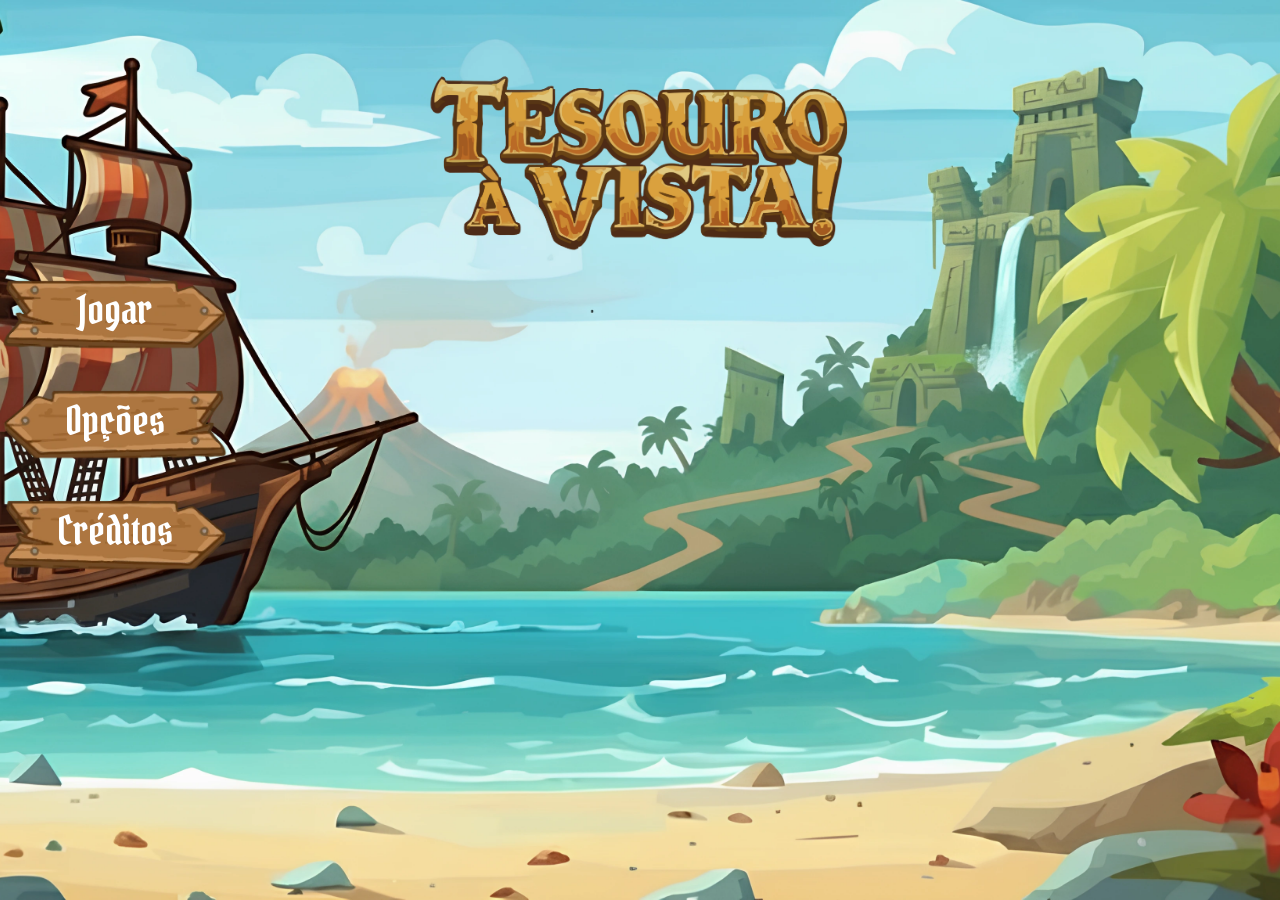
==== index.html @ 77fc5539 "fix: corrigindo movimentação e placas" ====
<!DOCTYPE html>
<html lang="pt-BR">

<head>
    <meta charset="UTF-8">
    <meta name="viewport" content="width=device-width, initial-scale=1.0">
    <title>Tesouro à Vista</title>
    <link rel="icon" href="game_assets/index/favicon.webp" type="image/webp">
    <link rel="stylesheet" href="components/styles/index.css">
    <link rel="stylesheet" href="components/styles/creditos.css">
    <link rel="stylesheet" href="components/styles/jogar.css">
    <link rel="stylesheet" href="components/styles/opcoes.css">
    <link rel="stylesheet" href="components/styles/quiz.css">
    <link rel="stylesheet" href="components/styles/tabuleiro.css">
    <script src="components/scripts/index.js" defer></script>
</head>

<body>
    <audio id="musica_fundo" src="game_assets/index/tesouro à vista!.mp3" loop></audio>
    <audio id="som_clique" src="game_assets/tabuleiro/clique.mp3" preload="auto"></audio>
    <audio id="som_pergunta" src="game_assets/tabuleiro/abrirPergunta.mp3" preload="auto"></audio>
    <audio id="som_vitoria" src="game_assets/vitoria_e_derrota/vitoria.mp3" preload="auto"></audio>
    <audio id="som_derrota" src="game_assets/vitoria_e_derrota/derrota.mp3" preload="auto"></audio>
    <audio id="som_moeda" src="game_assets/tabuleiro/moedasSom.mp3" preload="auto"></audio>
    <audio id="som_vida" src="game_assets/tabuleiro/perderVidas.mp3" preload="auto"></audio>

    <main>
        <div class="esconder" id="tabuleiro">
            <div id="quiz" class="escondido">
                <div class="quiz_conteudo">
                    <div id="quiz_conteudo_moedas" class="quiz_conteudo_escondido">
                        <img src="game_assets/quiz/fundoopcao.webp">
                        <img src="game_assets/quiz/acerto.webp" class="quiz_conteudo_escondido_texto">
                    </div>
                    <div id="quiz_conteudo_vidas" class="quiz_conteudo_escondido">
                    </div>
                    <div class="quiz_conteudo_organizacao" id="monstro">
                        <section id="texto_quiz" class="quiz_conteudo_organizacao_quiz">
                            <div class="quiz_conteudo_organizacao_quiz_pergunta">
                                <div class="quiz_conteudo_organizacao_quiz_pergunta_imagem">
                                    <img id="imagem_pergunta" src="">
                                    <div class="quiz_conteudo_organizacao_quiz_pergunta_texto">
                                        <p id="pergunta"></p>
                                    </div>
                                </div>
                            </div>
                            <section id="opcoes" class="quiz_conteudo_organizacao_quiz_opcoes">
                            </section>
                        </section>
                        <img src="" class="quiz_conteudo_organizacao_imagem">
                    </div>
                </div>
            </div>
            <section class="tabuleiro_conteudo">

                <section class="tabuleiro_conteudo_espacamento">
                    <div class="tabuleiro_conteudo_espacamento_cabecalho">
                        <button onclick="tocarSomClique(); fecharAba('tabuleiro'); mostrarAba('aba_mapas')">
                            <div class="tabuleiro_conteudo_espacamento_cabecalho_imagem">
                                <img src="game_assets/opcoes/placa2.webp">
                                <div class="tabuleiro_conteudo_espacamento_cabecalho_imagem_texto">
                                    <p>Voltar</p>
                                </div>
                            </div>
                        </button>
                    </div>

                    <div class="tabuleiro_conteudo_espacamento_pontuacao">
                        <div class="tabuleiro_pontuacao">
                            <div class="tabuleiro_pontuacao_placa">
                                <img src="game_assets/tabuleiro/iconebarra.webp">
                                <div class="tabuleiro_pontuacao_placa_texto">
                                    <div class="tabuleiro_pontuacao_placa_texto_info" id="valor_vida"></div>
                                    <div class="tabuleiro_pontuacao_placa_texto_info" id="valor_moeda"></div>
                                </div>
                            </div>
                        </div>
                    </div>
                </section>

                <div class="mapa_proporcional">

                    <img src="" id="protagonista">

                    <button onclick="tocarSomClique()" class="ponto_clicavel" data-casa="1"></button>
                    <button onclick="tocarSomClique()" class="ponto_clicavel" data-casa="2"></button>
                    <button onclick="tocarSomClique()" class="ponto_clicavel" data-casa="3"></button>
                    <button onclick="tocarSomClique()" class="ponto_clicavel" data-casa="4"></button>
                    <button onclick="tocarSomClique()" class="ponto_clicavel" data-casa="5"></button>
                    <button onclick="tocarSomClique()" class="ponto_clicavel" data-casa="6"></button>
                    <button onclick="tocarSomClique()" class="ponto_clicavel" data-casa="7"></button>
                    <button onclick="tocarSomClique()" class="ponto_clicavel" data-casa="8"></button>
                    <button onclick="tocarSomClique()" class="ponto_clicavel" data-casa="9"></button>
                    <button onclick="tocarSomClique()" class="ponto_clicavel" data-casa="10"></button>
                    <button onclick="tocarSomClique()" class="ponto_clicavel" data-casa="11"></button>
                    <button onclick="tocarSomClique()" class="ponto_clicavel" data-casa="12"></button>
                </div>

            </section>

            <div id="tela_final">
                <div id="tela_vitoria_container" class="tela_final_imagem escondido">
                    <div class="fundo_wrapper">
                        <img src="game_assets/vitoria_e_derrota/Fundo_vitoria.webp" class="fundo_vitoria">
                        <div class="vitoria_conteudo">
                            <div id="moedas_vitoria" class="moedas_final"></div>

                            <button
                                onclick="tocarSomClique(); fecharAba('tabuleiro'); fecharAba('aba_mapas'); esconderTelaVitoria(); reiniciarJogo()"
                                class="reiniciar_jogo" id="reiniciar_jogo_vitoria">
                                <div class="reiniciar_imagem">
                                    <img src="game_assets/tabuleiro/iconebarra.webp">
                                    <div class="menu_imagem_texto">
                                        Voltar ao Menu
                                    </div>
                                </div>
                            </button>
                        </div>
                    </div>
                </div>

                <div id="tela_derrota_container" class="tela_final_imagem escondido">
                    <div class="fundo_wrapper">
                        <img class="fundo_derrota" src="game_assets/vitoria_e_derrota/Fundo_derrota.webp">
                        <div class="derrota_conteudo">
                            <div id="moedas_derrota" class="moedas_final"></div>

                            <button onclick="tocarSomClique(); esconderTelaDerrota(); reiniciarJogo()"
                                class="reiniciar_jogo" id="reiniciar_jogo_derrota">
                                <div class="reiniciar_imagem">
                                    <img src="game_assets/tabuleiro/iconebarra.webp">
                                    <div class="reiniciar_imagem_texto">
                                        Reiniciar
                                    </div>
                                </div>
                            </button>
                        </div>
                    </div>
                </div>
            </div>
        </div>

        <div class="esconder" id="aba_mapas">
            <section class="jogar_conteudo">
                <section class="jogar_conteudo_espacamento">
                    <div class="jogar_conteudo_espacamento_cabecalho">
                        <button onclick="tocarSomClique(); fecharAba('aba_mapas')">
                            <div class="jogar_conteudo_espacamento_cabecalho_imagem">
                                <img src="game_assets/opcoes/placa2.webp">
                                <div class="jogar_conteudo_espacamento_cabecalho_imagem_texto">
                                    <p>Voltar</p>
                                </div>
                            </div>
                        </button>
                    </div>
                </section>
                <section class="jogar_conteudo_cabecalho">
                    <h1>Escolha o Mapa</h1>
                </section>
                <section class="jogar_conteudo_mapas">
                    <div class="jogar_conteudo_mapas_ilha">
                        <h2 class="jogar_conteudo_mapas_ordem_texto">Ilha dos Números</h2>
                        <button onclick="tocarSomClique(); carregarMapa('ilha')"
                            class="jogar_conteudo_mapas_ordem_imagem">
                            <img class="jogar_conteudo_mapas_ordem_imagem_ilha" src="game_assets/jogar/Ilha.webp">
                        </button>
                    </div>
                    <div class="jogar_conteudo_mapas_caverna">
                        <h2 class="jogar_conteudo_mapas_ordem_texto">Gruta da Geografia</h2>
                        <button onclick="tocarSomClique(); carregarMapa('caverna')"
                            class="jogar_conteudo_mapas_ordem_imagem" href="#">
                            <img class="jogar_conteudo_mapas_ordem_imagem_caverna" src="game_assets/jogar/caverna.webp">
                        </button>
                    </div>
                    <div class="jogar_conteudo_mapas_deserto">
                        <h2 class="jogar_conteudo_mapas_ordem_texto">Deserto dos Fatos</h2>
                        <button onclick="tocarSomClique(); carregarMapa('deserto')"
                            class="jogar_conteudo_mapas_ordem_imagem" href="#">
                            <img class="jogar_conteudo_mapas_ordem_imagem_deserto" src="game_assets/jogar/deserto.webp">
                        </button>
                    </div>
                    <div class="jogar_conteudo_mapas_oceano">
                        <h2 class="jogar_conteudo_mapas_ordem_texto">Oceano da Ciência</h2>
                        <button onclick="tocarSomClique(); carregarMapa('oceano')"
                            class="jogar_conteudo_mapas_ordem_imagem">
                            <img class="jogar_conteudo_mapas_ordem_imagem_oceano" src="game_assets/jogar/oceano.webp">
                        </button>
                    </div>
                    <div class="jogar_conteudo_mapas_floresta">
                        <h2 class="jogar_conteudo_mapas_ordem_texto">Floresta das Letras</h2>
                        <button onclick="tocarSomClique(); carregarMapa('floresta')"
                            class="jogar_conteudo_mapas_ordem_imagem">
                            <img class="jogar_conteudo_mapas_ordem_imagem_floresta"
                                src="game_assets/jogar/floresta.webp">
                        </button>
                    </div>
                </section>
            </section>
        </div>

        <div class="esconder" id="aba_opcoes">
            <section class="opcoes_conteudo">
                <section class="opcoes_conteudo_espacamento">
                    <div class="opcoes_conteudo_espacamento_cabecalho">
                        <button onclick="tocarSomClique(); fecharAba('aba_opcoes')">
                            <div class="opcoes_conteudo_espacamento_cabecalho_imagem">
                                <img src="game_assets/opcoes/placa2.webp">
                                <div class="opcoes_conteudo_espacamento_cabecalho_imagem_texto">
                                    <p>Voltar</p>
                                </div>
                            </div>
                        </button>
                    </div>
                </section>
                <section class="opcoes_conteudo_cabecalho">
                    <h1>Opções</h1>
                </section>
                <div class="opcoes_conteudo_principal">
                    <ul class="opcoes_conteudo_principal_texto">
                        <li>
                            <span>Música</span>
                            <button onclick="tocarSomClique(); manipularMusica(this)"><img
                                    class="opcoes_conteudo_principal_texto_imagem"
                                    src="game_assets/opcoes/musica.webp"></button>
                        </li>
                        <li>
                            <span>Som</span>
                            <button onclick="manipularSomClique(this)"><img
                                    class="opcoes_conteudo_principal_texto_imagem"
                                    src="game_assets/opcoes/som.webp"></button>
                        </li>
                    </ul>
                </div>
            </section>
        </div>

        <div class="esconder" id="aba_creditos">
            <section class="creditos_conteudo">
                <section class="creditos_conteudo_espacamento">
                    <div class="creditos_conteudo_espacamento_cabecalho">
                        <button class="botao_voltar" onclick="tocarSomClique(); fecharAba('aba_creditos')">
                            <img src="game_assets/creditos/placa2.webp" alt="Voltar">
                            <span>Voltar</span>
                        </button>
                    </div>
                </section>

                <div class="creditos_conteudo_principal">
                    <ul class="creditos_conteudo_principal_texto">
                        <li>Marta Gisele Barreto - Gestor</li>
                        <li>Luiza Bittencourt - Designer</li>
                        <li>Nairana Almeida - Designer</li>
                        <li>Mateus Santos - Programador</li>
                        <li>Tiago Bispo - Programador</li>
                    </ul>
                </div>
            </section>
        </div>

        <div class="conteudo">

            <div class="conteudo_cabecalho">
                <img src="game_assets/index/logo.webp" class="conteudo_cabecalho_logo">
            </div>

            <div class="conteudo_opcoes_container">

                <div class="conteudo_opcao">
                    <button onclick="tocarSomClique(); mostrarAba('aba_mapas')">
                        <div class="conteudo_opcao_imagem">
                            <img src="game_assets/index/placa.webp">
                            <div class="conteudo_opcao_imagem_texto">
                                <p>Jogar</p>
                            </div>
                        </div>
                    </button>
                </div>

                <div class="conteudo_opcao">
                    <button onclick="tocarSomClique(); mostrarAba('aba_opcoes')">
                        <div class="conteudo_opcao_imagem">
                            <img src="game_assets/index/placa2.webp">
                            <div class="conteudo_opcao_imagem_texto">
                                <p>Opções</p>
                            </div>
                        </div>
                    </button>
                </div>

                <div class="conteudo_opcao">
                    <button onclick="tocarSomClique(); mostrarAba('aba_creditos')">
                        <div class="conteudo_opcao_imagem">
                            <img src="game_assets/index/placa.webp">
                            <div class="conteudo_opcao_imagem_texto">
                                <p>Créditos</p>
                            </div>
                        </div>
                    </button>
                </div>

            </div>
        </div>
    </main>
</body>

</html>
---- components/styles/index.css ----
@import url('https://fonts.googleapis.com/css2?family=Germania+One&family=Pirata+One&display=swap');

:root {
    --cor-texto: #ffffff;
    --cor-texto-secundario: #000000;
    --cor-hover: #ffb217;
    --font-primaria: "Pirata One", sans-serif;
    --font-secundaria: "Germania One", sans-serif;
}

* {
    padding: 0;
    margin: 0;
    box-sizing: border-box;
}

button {
    border: none;
    background: none;
    cursor: pointer;
}

.esconder {
    display: none;
}

.conteudo {
    background-image: url(../../game_assets/index/fundo.webp);
    background-repeat: no-repeat;
    background-size: cover;
    background-position: center;
    width: 100%;
    display: flex;
    flex-direction: column;
    min-height: 100vh;
    min-height: 100dvh;
}

.conteudo_cabecalho {
    display: flex;
    justify-content: center;
    padding-top: 1rem;
}

.conteudo_cabecalho_logo {
    width: 35%;
}

.conteudo_opcao {
    width: 18%;
    transition: transform 0.3s ease;
    justify-self: center;
}

.conteudo_opcao:hover {
    transform: scale(1.1);
}

.conteudo_opcao_imagem {
    position: relative;
    margin-bottom: 2rem;
}

.conteudo_opcao_imagem img {
    display: block;
    width: 100%;
}

.conteudo_opcao_imagem_texto {
    position: absolute;
    top: 41%;
    left: 50%;
    transform: translate(-50%, -50%);
    font-size: 2.5rem;
    text-align: center;
    font-family: var(--font-primaria);
    text-decoration: none;
    color: var(--cor-texto);
}

.conteudo_opcao_imagem_texto:hover {
    color: var(--cor-hover);
}

@media (min-width: 481px) and (max-width: 992px) {
    .conteudo_cabecalho_logo {
        width: 45%;
    }

    .conteudo_opcoes_container {
        display: flex;
        flex-direction: row;
        justify-content: center;
        flex-wrap: wrap;
        gap: 2rem;
        margin-top: 1rem;
    }

    .conteudo_opcao {
        width: 32%;
        margin: 0 auto;
    }

    .conteudo_opcao_imagem_texto {
        font-size: 2.2rem;
    }
}

@media (min-width: 601px) and (max-width: 1024px) {
    .conteudo_cabecalho_logo {
        width: 50%;
    }

    .conteudo_opcao {
        width: 28%;
    }
}

@media (max-height: 500px) and (orientation: landscape) {

    .conteudo {
        flex-direction: column;
        justify-content: flex-start; 
        align-items: center;
        padding-top: 2vh; 
        padding-bottom: 0;
        gap: 0.5rem;
    }

    .conteudo_cabecalho {
        width: 100%;
        padding-top: 0;
        margin-bottom: 0;
        justify-content: center;
    }

    .conteudo_cabecalho_logo {
        width: auto;
        max-height: 45vh; 
        object-fit: contain;
    }

    .conteudo_opcoes_container {
        display: flex;
        flex-direction: row;
        flex-wrap: nowrap;
        justify-content: center;
        align-items: center;
        width: 100%;
        gap: 1rem;
        margin-top: 0;
        margin-bottom: 2vh; 
    }

    .conteudo_opcao {
        width: 18%;
        max-width: 150px;
        margin: 0;
    }

    .conteudo_opcao_imagem {
        margin-bottom: 0;
        display: flex;
        justify-content: center;
    }

    .conteudo_opcao_imagem img {
        max-height: 26vh;
        width: 100%;
        height: auto;
        object-fit: contain;
    }

    .conteudo_opcao_imagem_texto {
        font-size: clamp(1.1rem, 3.5vh, 2rem);
        width: 100%;
    }
}
---- components/styles/creditos.css ----
.creditos_conteudo {
    position: fixed;
    top: 0;
    left: 0;
    width: 100vw;
    height: 100vh;
    z-index: 100;
    background-image: url(../../game_assets/creditos/creditos.webp);
    background-repeat: no-repeat;
    background-size: cover;
    background-position: center;
    display: flex;
    flex-direction: column;
    align-items: center;
    overflow-y: auto;
    overflow-x: hidden;
    padding: 2vh 0;
    box-sizing: border-box;
}

.creditos_conteudo_espacamento {
    width: 100%;
    display: flex;
    justify-content: flex-start;
    padding: 2vh 3vw;
    box-sizing: border-box;
}

.creditos_conteudo_espacamento_cabecalho {
    width: 50%;
    position: relative;
    transition: transform 0.3s ease;
    transform-origin: left center;
}

.creditos_conteudo_espacamento_cabecalho:hover {
    transform: scale(1.05);
}

button.botao_voltar {
    position: relative;
    display: flex;
    align-items: center;
    justify-content: center;
    width: 100%;
    max-width: 200px;
    padding: 0;
    border: none;
    background: transparent;
    cursor: pointer;
}

/* imagem do botão */
button.botao_voltar img {
    width: 100%;
    height: auto;
    display: block;
}

/* texto dentro da placa */
button.botao_voltar span {
    position: absolute; /* agora dentro da placa */
    top: 44%;
    left: 50%;
    transform: translate(-50%, -50%);
    color: var(--cor-texto, white);
    font-family: var(--font-primaria, sans-serif);
    font-size: clamp(1.3rem, 3.7vw, 2.5rem);
    pointer-events: none;
    text-align: center;
}

button.botao_voltar:hover span {
    color: var(--cor-hover, #ffd700);
}

.creditos_conteudo_principal {
    width: 100%;
    max-width: 800px;
    padding-bottom: 50px;
    margin-top: 5vh;
    display: flex;
    justify-content: center;
}

.creditos_conteudo_principal_texto {
    display: flex;
    flex-direction: column;
    gap: 2vh;
    padding: 0 20px;
    margin: 0;
    list-style: none;
    text-align: center;
    word-break: break-word;
}

.creditos_conteudo_principal_texto li {
    font-family: var(--font-primaria, sans-serif);
    font-size: clamp(1.3rem, 2.8vw, 3rem);
}

@media (orientation: landscape) and (max-height: 500px) {

    .creditos_conteudo_espacamento_cabecalho {
        width: 180px;
        max-width: 30vw;
        position: fixed;
        top: 1rem;
        left: 1rem;
        z-index: 500;
        transform-origin: left center;
    }

    button.botao_voltar {
        width: 100%;
        padding: 0;
        background: none;
        border: none;
    }

    button.botao_voltar img {
        width: 100%;
        height: auto;
    }

    button.botao_voltar span {
        font-size: 1.6rem;
    }

    .creditos_conteudo_principal {
        padding-bottom: 8vh;
        max-height: 82%;
        overflow-y: auto;

    }

    .creditos_conteudo_principal_texto li {
        font-size: clamp(0.8rem, 3.2vw, 1.6rem);
    }
}
---- components/styles/jogar.css ----
html, body {
    margin: 0;
    padding: 0;
    height: 100dvh;
    overflow: hidden;
}

.jogar_conteudo {
    background-image: url(../../game_assets/jogar/fundoescuro.webp);
    background-repeat: no-repeat;
    background-size: cover;
    background-position: center;
    position: fixed;
    top: 0;
    left: 0;
    width: 100vw;
    height: 100dvh;
    z-index: 100;
    overflow: hidden;
    display: flex;
    flex-direction: column;
    box-sizing: border-box;
}

.jogar_conteudo_espacamento {
    display: flex;
    align-items: center;
    justify-content: center;
    position: absolute;
    top: 2rem;
    left: 2rem;
    padding: 2vh 3vw;
    width: auto;
    z-index: 200;
}

.jogar_conteudo_espacamento_cabecalho {
    width: 190px;
    height: auto;
    transition: transform 0.3s ease;
}

.jogar_conteudo_espacamento_cabecalho:hover {
    transform: scale(1.05);
}

.jogar_conteudo_espacamento_cabecalho_imagem {
    position: relative;
    width: 100%;
    height: auto;
    margin-bottom: 2rem;
}

.jogar_conteudo_espacamento_cabecalho_imagem img {
    display: block;
    width: 100%;
    height: auto;
}

.jogar_conteudo_espacamento_cabecalho_imagem_texto {
    position: absolute;
    top: 44%;
    left: 50%;
    transform: translate(-50%, -50%);
    font-size: 2.5rem;
    font-family: var(--font-primaria);
    color: var(--cor-texto);
    text-align: center;
    white-space: nowrap;
    width: 90%;
    pointer-events: none;
}

.jogar_conteudo_espacamento_cabecalho_imagem_texto p {
    margin: 0;
    padding: 0;
    line-height: 1;
}

.jogar_conteudo_espacamento_cabecalho:hover 
.jogar_conteudo_espacamento_cabecalho_imagem_texto {
    color: var(--cor-hover);
}

.jogar_conteudo_cabecalho {
    margin-top: 5vh;
    font-size: clamp(2.8rem, 4vh, 3rem);
    font-family: var(--font-primaria);
    color: var(--cor-texto);
    text-align: center;
    width: 100%;
}

.jogar_conteudo_mapas {
    display: flex;
    flex-wrap: wrap;
    justify-content: center;
    align-content: flex-start;
    width: 100%;
    flex: 1;
    padding: 0vh 0vw;
    gap: 4vh 1vw; 
    box-sizing: border-box;
}

.jogar_conteudo_mapas_ilha,
.jogar_conteudo_mapas_caverna,
.jogar_conteudo_mapas_deserto,
.jogar_conteudo_mapas_oceano,
.jogar_conteudo_mapas_floresta {
    width: 30%;
    min-width: 120px;
    display: flex;
    flex-direction: column;
    align-items: center;
    justify-content: center;
    transition: transform 0.3s ease;
}

.jogar_conteudo_mapas_ordem_texto {
    font-size: clamp(1.2rem, 2.5vw, 3rem);
    font-family: var(--font-primaria);
    color: var(--cor-texto);
    text-align: center;
    margin-bottom: 0.5vh;
    white-space: nowrap;
    font-weight: 400;
}

.jogar_conteudo_mapas_ordem_imagem {
    display: flex;
    justify-content: center;
    width: 100%;
}

.jogar_conteudo_mapas_ordem_imagem_ilha,
.jogar_conteudo_mapas_ordem_imagem_caverna,
.jogar_conteudo_mapas_ordem_imagem_deserto,
.jogar_conteudo_mapas_ordem_imagem_oceano,
.jogar_conteudo_mapas_ordem_imagem_floresta {
    width: auto;
    height: auto;
    max-height: 28vh;
    max-width: 100%;
    object-fit: contain;
}

.jogar_conteudo_mapas_ilha:hover,
.jogar_conteudo_mapas_caverna:hover,
.jogar_conteudo_mapas_deserto:hover,
.jogar_conteudo_mapas_oceano:hover,
.jogar_conteudo_mapas_floresta:hover {
    transform: translateY(-5px);
    z-index: 10;
}

.jogar_conteudo_mapas_ordem_imagem_ilha:hover {
    box-shadow: 0 0 15px #0f9e2ead, 0 0 20px #09db3686, 0 0 45px #b8ffaac9, 0 0 85px #beff6ace;
}

.jogar_conteudo_mapas_ordem_imagem_caverna:hover {
    box-shadow: 0 0 15px #3a3a38, 0 0 20px #5f5f5c, 0 0 45px #706e6e, 0 0 85px #919291;
}

.jogar_conteudo_mapas_ordem_imagem_deserto:hover {
    box-shadow: 0 0 15px #b8a1208e, 0 0 20px #ffbe0da6, 0 0 45px #ffad3186, 0 0 85px #f5ab3b9f;
}

.jogar_conteudo_mapas_ordem_imagem_oceano:hover {
    box-shadow: 0 0 15px #023e8ad0, 0 0 30px #0077b6d0, 0 0 50px #0096c7d0, 0 0 80px #48cae4d0;
}

.jogar_conteudo_mapas_ordem_imagem_floresta:hover {
    box-shadow: 0 0 15px #081c15d0, 0 0 30px #1b4332d0, 0 0 50px #0096c7d0, 0 0 80px #40916cd0;
}

@media (max-width: 1024px) {
    .jogar_conteudo_mapas_ilha,
    .jogar_conteudo_mapas_caverna,
    .jogar_conteudo_mapas_deserto,
    .jogar_conteudo_mapas_oceano,
    .jogar_conteudo_mapas_floresta {
        width: 45%;
    }

    .jogar_conteudo_mapas_ordem_imagem_ilha,
    .jogar_conteudo_mapas_ordem_imagem_caverna,
    .jogar_conteudo_mapas_ordem_imagem_deserto,
    .jogar_conteudo_mapas_ordem_imagem_oceano,
    .jogar_conteudo_mapas_ordem_imagem_floresta {
        max-height: 20vh;
    }
}

@media (orientation: landscape) and (max-height: 500px) {
    .jogar_conteudo_espacamento {
        padding: 5vh 2vw;
    }

    .jogar_conteudo_espacamento_cabecalho {
        width: 180px;
        max-width: 30vw;
        position: fixed;
        top: 1vh;
        left: 1vw;
        z-index: 500;
    }

    .jogar_conteudo_espacamento_cabecalho_imagem_texto {
        font-size: 1.6rem;
        top: 50%;
    }

    .jogar_conteudo_espacamento_cabecalho img {
        width: 100%;
        height: auto;
    }

    .jogar_conteudo_espacamento_cabecalho button {
        padding: 1rem;
    }

    .jogar_conteudo_cabecalho {
        margin-top: 0.5vh;
        margin-bottom: 6vh;
        font-size: clamp(2rem, 3.8vw, 2.7rem);
    }

    .jogar_conteudo_mapas {
        display: flex;
        flex-wrap: wrap;
        justify-content: center;
        gap: 10vh 1vw;
        padding: 0 0 8vh 0;
        max-height: 82%;
        overflow-y: auto;
        width: 100%;
    }

    .jogar_conteudo_mapas_ilha,
    .jogar_conteudo_mapas_caverna,
    .jogar_conteudo_mapas_deserto,
    .jogar_conteudo_mapas_oceano,
    .jogar_conteudo_mapas_floresta {
        width: 32%;
        margin: 0;
        box-sizing: border-box;
        display: flex;
        flex-direction: column;
        align-items: center;
    }

    .jogar_conteudo_mapas_oceano {
        margin-left: 1vw;
    }

    .jogar_conteudo_mapas_floresta {
        margin-right: 1vw;
    }

    .jogar_conteudo_mapas_ordem_texto {
        font-size: clamp(1.9rem, 3vw, 2.2rem);
        text-align: center;
        margin-bottom: 0.5vh;
    }

    .jogar_conteudo_mapas_ordem_imagem_ilha,
    .jogar_conteudo_mapas_ordem_imagem_caverna,
    .jogar_conteudo_mapas_ordem_imagem_deserto,
    .jogar_conteudo_mapas_ordem_imagem_oceano,
    .jogar_conteudo_mapas_ordem_imagem_floresta {
        max-height: 46dvh;
        max-width: 100%;
        margin: 0;
        object-fit: contain;
    }
}

@media (max-width: 700px) and (orientation: landscape) {
    .jogar_conteudo_cabecalho {
        font-size: clamp(1.2rem, 3.5vw, 1.8rem);
    }

    .jogar_conteudo_mapas_ilha,
    .jogar_conteudo_mapas_caverna,
    .jogar_conteudo_mapas_deserto,
    .jogar_conteudo_mapas_oceano,
    .jogar_conteudo_mapas_floresta {
        width: 30%;
    }

    .jogar_conteudo_mapas_ordem_imagem_ilha,
    .jogar_conteudo_mapas_ordem_imagem_caverna,
    .jogar_conteudo_mapas_ordem_imagem_deserto,
    .jogar_conteudo_mapas_ordem_imagem_oceano,
    .jogar_conteudo_mapas_ordem_imagem_floresta {
        max-height: 18dvh;
        width: auto;
        height: auto;
        object-fit: contain;
    }
}
---- components/styles/opcoes.css ----
.opcoes_conteudo {
    background-image: url(../../game_assets/opcoes/fundoescuro.webp);
    background-repeat: no-repeat;
    background-size: cover;
    background-position: center;
    position: fixed;
    top: 0;
    left: 0;
    width: 100%;
    height: 100%;
    z-index: 100;
    display: flex;
    flex-direction: column;
    justify-content: flex-start;
    align-items: center;
}

.opcoes_conteudo_cabecalho {
    padding: 0;
    margin-top: 5rem;
    font-size: 2.5rem;
    font-family: var(--font-primaria);
    color: var(--cor-texto);
    align-self: center;
}

.opcoes_conteudo_principal {
    display: flex;
    justify-content: center;
    padding: 0 18rem;
    width: 100%;
    margin-top: 10vh;
}

.opcoes_conteudo_principal_texto {
    list-style: none;
    font-family: var(--font-primaria);
    color: var(--cor-texto);
    font-size: 4rem;
    padding: 0;
    margin: 0;
    display: flex;
    flex-direction: column;
}

.opcoes_conteudo_principal_texto li {
    display: flex;
    align-items: center;
    justify-content: flex-start;
    gap: 1.5rem;
    margin-bottom: 2rem;
}

.opcoes_conteudo_principal_texto button {
    display: flex;
    align-items: center;
    background: transparent;
    border: none;
    cursor: pointer;
}

.opcoes_conteudo_principal_texto_imagem {
    width: 20%;
    transition: transform 0.3s ease;
}

.opcoes_conteudo_principal_texto_imagem:hover {
    transform: scale(1.05);
}

@media (max-width: 1024px) {
    .opcoes_conteudo_principal {
        padding: 0 2rem;
    }

    .opcoes_conteudo_principal_texto_imagem {
        width: 160px !important;
        min-width: 160px;
    }
}

.opcoes_conteudo_espacamento {
    padding: 2rem 3rem 0;
    position: fixed;
    top: 1rem;
    left: 1rem;
    z-index: 999;
}

.opcoes_conteudo_espacamento_cabecalho {
    width: 190px;
    height: auto;
    position: fixed;
    top: 2rem;
    left: 2rem;
    z-index: 500;
    transition: transform 0.3s ease;
    transform-origin: center center;
    cursor: pointer;
}

.opcoes_conteudo_espacamento_cabecalho:hover {
    transform: scale(1.1);
}

.opcoes_conteudo_espacamento_cabecalho:hover .opcoes_conteudo_espacamento_cabecalho_imagem_texto {
    color: var(--cor-hover);
}

.opcoes_conteudo_espacamento_cabecalho button {
    background: transparent;
    border: none;
    padding: 0;
    width: 100%;
    display: block;
    cursor: pointer;
}

.opcoes_conteudo_espacamento_cabecalho_imagem img {
    display: block;
    width: 100%;
    height: auto;
    transition: transform 0.3s ease;
}

.opcoes_conteudo_espacamento_cabecalho_imagem_texto {
    position: absolute;
    top: 44%;
    left: 50%;
    transform: translate(-50%, -50%);
    font-size: 2.5rem;
    font-family: var(--font-primaria);
    color: var(--cor-texto);
    text-align: center;
    white-space: nowrap;
    width: 90%;
}

@media (orientation: landscape) and (max-height: 500px) {
    .opcoes_conteudo {
        display: flex;
        flex-direction: column;
        justify-content: center !important;
        align-items: center !important;
        padding: 0 !important;
    }

    .opcoes_conteudo_cabecalho {
        margin-top: 0 !important;
        margin-bottom: 0.5rem;
        font-size: 2rem;
        padding: 0;
        line-height: 1;
    }

    .opcoes_conteudo_principal {
        margin-top: 0 !important;
        padding: 0 !important;
        width: 100%;
        display: flex;
        justify-content: center;
        align-items: center;
    }

    .opcoes_conteudo_principal_texto {
        font-size: clamp(2.5rem, 10vh, 4rem);
        display: flex;
        flex-direction: row !important;
        align-items: center;
        justify-content: center;
        width: 100%;
        gap: 4rem;
    }

    .opcoes_conteudo_principal_texto li {
        display: flex;
        flex-direction: row;
        align-items: center;
        justify-content: center;
        gap: 1rem;
        margin-bottom: 0 !important;
        width: auto;
    }

    .opcoes_conteudo_principal_texto_imagem {
        width: 110px;
        max-width: 20vw;
        height: auto;
        transition: transform 0.3s ease;
    }

    .opcoes_conteudo_principal_texto_imagem:hover {
        transform: scale(1.05);
    }

    .opcoes_conteudo_espacamento {
        padding: 0;
    }

    .opcoes_conteudo_espacamento_cabecalho {
        width: 130px;
        position: fixed;
        top: 10px;
        left: 10px;
        z-index: 500;
        margin: 0;
    }

    .opcoes_conteudo_espacamento_cabecalho_imagem_texto {
        font-size: 1.2rem;
    }
}
---- components/styles/quiz.css ----
* {
    box-sizing: border-box;
}

.quiz_conteudo {
    background-image: url(../../game_assets/quiz/ilha/fundoperguntas.webp);
    background-repeat: no-repeat;
    background-size: cover;
    background-position: center;
    position: fixed;
    top: 0;
    left: 0;
    width: 100%;
    height: 100%;
    z-index: 300;
    display: flex;
    justify-content: center;
    align-items: center;
    overflow: hidden;
}

#quiz_conteudo_moedas,
#quiz_conteudo_vidas {
    position: fixed;
    top: 50%;
    left: 50%;
    transform: translate(-50%, -50%);
    z-index: 9999;
    transition: opacity 0.5s ease-in-out;
    pointer-events: none;
}

#quiz_conteudo_moedas img,
#quiz_conteudo_vidas img {
    width: 200%;
    display: flex;
    justify-self: center;
}

.quiz_conteudo_escondido {
    display: none;
    opacity: 0;
}

.quiz_conteudo_escondido_texto {
    position: absolute;
    top: 50%;
    left: 50%;
    transform: translate(-50%, -50%);
}

.quiz_conteudo_escondido_texto img {
    width: 25vw;
}

.quiz_conteudo_organizacao {
    display: flex;
    flex-direction: row;
    align-items: center;
    justify-content: center;
    width: 100%;
    max-width: 1400px;
    height: 90%;
    padding: 2rem;
    gap: 6rem;
}

.quiz_conteudo_organizacao_imagem {
    flex: 1;
    display: flex;
    justify-content: flex-end;
    align-items: center;
    max-width: 55%;
}

.quiz_conteudo_organizacao_imagem img {
    width: 100%;
    max-height: 85vh;
    object-fit: contain;
    filter: drop-shadow(5px 5px 5px rgba(0,0,0,0.4));
    transform: scale(1.1);
    transform-origin: center right;
}

.quiz_conteudo_organizacao_quiz {
    flex: 1;
    display: flex;
    flex-direction: column;
    justify-content: flex-start;
    max-width: 50%;
    height: auto;
}

.quiz_conteudo_organizacao_quiz_pergunta {
    width: 100%;
    display: flex;
    justify-content: center;
    margin-bottom: 1rem;
}

.quiz_conteudo_organizacao_quiz_pergunta_imagem {
    position: relative;
    width: 100%;
    aspect-ratio: auto;
    height: auto;
    min-height: 150px;
    display: flex;
    align-items: center;
    justify-content: center;
}

.quiz_conteudo_organizacao_quiz_pergunta_imagem img {
    position: absolute;
    top: 0;
    left: 0;
    width: 100%;
    height: 100%;
    object-fit: fill;
    z-index: 0;
}

.quiz_conteudo_organizacao_quiz_pergunta_texto {
    position: relative;
    z-index: 1;
    width: 100%;
    display: flex;
    align-items: center;
    justify-content: center;
    padding: 20% 15%;
    min-height: 80px;
    font-size: clamp(1.5rem, 3.5vw, 3rem);
    font-family: var(--font-primaria, sans-serif);
    color: var(--cor-texto-secundario);
    text-align: center;
    font-weight: normal;
}

.quiz_conteudo_organizacao_quiz_opcoes {
    display: flex;
    flex-direction: row;
    flex-wrap: wrap;
    justify-content: center;
    align-items: center;
    gap: 4.5rem;
    width: 100%;
    margin-top: 1rem;
}

.quiz_conteudo_organizacao_quiz_opcoes_resposta {
    position: relative;
    display: flex;
    justify-content: center;
    align-items: center;
    width: auto;
    cursor: pointer;
    transition: transform 0.2s ease;
}

.quiz_conteudo_organizacao_quiz_opcoes_resposta:hover {
    transform: scale(1.1);
}

.quiz_conteudo_organizacao_quiz_opcoes_resposta_imagem {
    position: relative;
    display: flex;
    align-items: center;
    justify-content: center;
    padding: 1rem 2rem;
    width: auto;
    height: auto;
}

.quiz_conteudo_organizacao_quiz_opcoes_resposta_imagem img {
    position: absolute;
    top: 0;
    left: 0;
    width: 100%;
    height: 100%;
    object-fit: fill;
    z-index: 0;
}

.quiz_conteudo_organizacao_quiz_opcoes_resposta_texto {
    position: relative;
    z-index: 1;
    font-size: clamp(1.2rem, 2vw, 2rem);
    font-family: var(--font-primaria, sans-serif);
    color: var(--cor-texto-secundario);
    font-weight: normal;
    white-space: nowrap;
    text-align: center;
}

.quiz_tema_branco,
.quiz_tema_branco p,
.quiz_tema_branco button,
.quiz_tema_branco .quiz_botao_opcao {
    color: var(--cor-texto) !important; 
}

@media (max-width: 900px) {
    .quiz_conteudo_organizacao {
        flex-direction: column;
        padding: 1rem;
        gap: 1rem;
        height: 100%;
    }

    .quiz_conteudo_organizacao_imagem {
        max-width: 60%;
        max-height: 35vh;
        justify-content: center;
        order: 1;
        transform: none;
    }

    .quiz_conteudo_organizacao_quiz {
        width: 95%;
        max-width: 100%;
        order: 2;
        height: auto;
        justify-content: center;
        gap: 1rem;
    }

    .quiz_conteudo_organizacao_quiz_pergunta_imagem {
        aspect-ratio: auto;
        height: auto;
        min-height: 150px;
    }

    .quiz_conteudo_organizacao_quiz_pergunta_texto {
        padding: 15% 12%;
        font-size: clamp(1.2rem, 3vw, 2rem);
    }

    .quiz_conteudo_organizacao_quiz_opcoes {
        width: 100%;
        gap: 1rem;
        margin-top: 0.5rem;
    }

    .quiz_conteudo_organizacao_quiz_opcoes_resposta_imagem {
        padding: 0.5rem 1rem;
    }

    .quiz_conteudo_organizacao_quiz_opcoes_resposta_texto {
        font-size: clamp(1rem, 2vw, 1.6rem);
    }
}

@media (max-height: 500px) and (orientation: landscape) {
    .quiz_conteudo_organizacao {
        flex-direction: row !important;
        align-items: center;
        padding: 0.5rem;
        gap: 0.5rem;
    }

    .quiz_conteudo_organizacao_imagem {
        max-width: 40%;
        height: 95vh;
        justify-content: center;
        order: 2;
    }

    .quiz_conteudo_organizacao_imagem img {
        max-height: 100%;
        transform: scale(1.25);
        transform-origin: right center;
    }

    .quiz_conteudo_organizacao_quiz {
        max-width: 60%;
        height: 95vh;
        order: 1;
        justify-content: center;
        align-items: center;
        gap: 0.5rem;
    }

    .quiz_conteudo_organizacao_quiz_pergunta {
        margin-bottom: 0;
        width: 70%;
        max-width: 500px;
    }

    .quiz_conteudo_organizacao_quiz_pergunta_imagem {
        min-height: auto;
    }

    .quiz_conteudo_organizacao_quiz_pergunta_texto {
        padding: 2rem 2.5rem;
        font-size: clamp(1rem, 4vh, 1.4rem);
        min-height: auto;
    }

    .quiz_conteudo_organizacao_quiz_opcoes {
        margin-top: 5px;
        gap: 50px;
        width: 90%;
    }

    .quiz_conteudo_organizacao_quiz_opcoes_resposta_imagem {
        padding: 0.4rem 1rem;
    }

    .quiz_conteudo_organizacao_quiz_opcoes_resposta_texto {
        font-size: 1rem;
    }
}
---- components/styles/tabuleiro.css ----
.escondido {
    display: none;
}

.tabuleiro_conteudo {
    position: fixed;
    top: 0;
    left: 0;
    width: 100vw;
    height: 100vh;
    z-index: 200;
    display: flex;
    justify-content: center;
    align-items: center;
    overflow: hidden;
    background-image: url(../../game_assets/tabuleiro/ilha/mapa.webp);
    background-repeat: no-repeat;
    background-size: cover;
    background-position: center;
}

.mapa_proporcional {
    position: relative;
    width: 100%;
    max-width: 100%;
    aspect-ratio: 16 / 9;
    max-height: 100vh;
    background-image: url(../../game_assets/tabuleiro/ilha/mapa.webp);
    background-repeat: no-repeat;
    background-position: center;
    background-size: 100% 100%;
    z-index: 1;
    box-shadow: 0 0 30px rgba(0,0,0,0.8);
}

.tabuleiro_conteudo_espacamento {
    position: absolute;
    top: 0;
    left: 0;
    width: 100%;
    height: 100%;
    padding: 2rem;
    box-sizing: border-box;
    display: flex;
    justify-content: space-between;
    align-items: flex-start;
    z-index: 10;
    pointer-events: none;
}

.tabuleiro_conteudo_espacamento button,
.tabuleiro_conteudo_espacamento_pontuacao {
    pointer-events: auto;
}

.tabuleiro_conteudo_espacamento_cabecalho {
    width: 15%;
    transition: transform 0.3s ease;
}

.tabuleiro_conteudo_espacamento_pontuacao {
    width: 20%;
    display: flex;
    justify-content: flex-end;
}

.tabuleiro_conteudo_espacamento_cabecalho:hover {
    transform: scale(1.1);
}

.tabuleiro_conteudo_espacamento_cabecalho_imagem {
    position: relative;
    margin-bottom: 2rem;
}

.tabuleiro_conteudo_espacamento_cabecalho_imagem img {
    display: block;
    width: 100%;
}

.tabuleiro_conteudo_espacamento_cabecalho_imagem_texto {
    position: absolute;
    top: 40%;
    left: 50%;
    transform: translate(-50%, -50%);
    font-size: clamp(1.5rem, 2.6vw, 2.5rem);
    text-align: center;
    font-family: var(--font-primaria);
    text-decoration: none;
    color: var(--cor-texto);
    white-space: nowrap;
}

.tabuleiro_conteudo_espacamento_cabecalho_imagem_texto:hover {
    color: var(--cor-hover);
}

.tabuleiro_pontuacao {
    width: 100%;
    max-width: 200px;
}

.tabuleiro_pontuacao_placa {
    position: relative;
    display: flex;
    justify-content: flex-end;
    width: 100%;
}

.tabuleiro_pontuacao_placa img {
    display: block;
    width: 100%;
    height: auto;
}

.tabuleiro_pontuacao_placa_texto {
    position: absolute;
    top: 0;
    left: 0;
    width: 100%;
    height: 100%;
    display: flex;
    align-items: center;
    justify-content: center;
    gap: 8%;
    color: var(--cor-texto);
}

.tabuleiro_pontuacao_placa_texto_info {
    display: flex;
    align-items: center;
    gap: 0.3rem;
}

.icone-rodape {
    height: 1.8rem;
    max-height: 35px;
    min-height: 15px;
    width: auto;
}

.texto_barra {
    margin: 0;
    font-family: var(--font-primaria);
    font-size: 1.5rem;
    font-weight: 100;
}

#protagonista {
    position: absolute;
    width: 9%;
    height: auto;
    transform: translate(-50%, -70%);
    transition: top 0.6s ease-in-out, left 0.6s ease-in-out;
    z-index: 2;
}

.ponto_clicavel {
    position: absolute;
    width: 4%;
    aspect-ratio: 1 / 1;
    pointer-events: none;
    background-image: url(../../game_assets/tabuleiro/pergunta.webp);
    background-size: contain;
    background-repeat: no-repeat;
    background-position: center;
    transform: translate(-50%, -50%);
    z-index: 1;
    transition: transform 0.3s ease;
    border-radius: 50%;
}

.ponto_clicavel.casa-completa {
    background-image: url(../../game_assets/tabuleiro/certo.webp);
}

.ponto_clicavel.proxima-casa {
    pointer-events: auto;
    cursor: pointer;
    background-image: url(../../game_assets/tabuleiro/proxima.webp);
}

.ponto_clicavel.proxima-casa:hover {
    transform: translate(-50%, -50%) scale(1.2);
}

.ponto_clicavel.proxima-casa.ponto-gradiente {
    box-shadow: 0 0 15px #0f9e2ead, 0 0 20px #09db3686, 0 0 45px #b8ffaac9, 0 0 85px #beff6ace;
}

.ponto_clicavel[data-casa="1"] {
    opacity: 0;
    width: 7%;
    pointer-events: none;
}

.ponto_clicavel[data-casa="12"] {
    background-image: url(../../game_assets/tabuleiro/ilha/bau.webp);
    width: 10%;
}

.tela_final_imagem {
    transition: opacity 1.5s ease-in-out;
    display: none;
    position: fixed;
    inset: 0;
    z-index: 1000;
}

.tela_final_imagem.mostrar {
    display: block;
}

.tela_final_imagem .fundo_derrota,
.tela_final_imagem .fundo_vitoria {
    position: absolute;
    inset: 0;
    width: 100%;
    height: 100%;
    object-fit: cover;
    z-index: 1;
}

.derrota_conteudo,
.vitoria_conteudo {
    position: absolute;
    top: 60%;
    left: 60%;
    display: flex;
    flex-direction: column;
    align-items: center;
    justify-content: center;
    gap: clamp(0.2rem, 0.4vh, 0.6rem);
    transform: translate(-50%, -50%);
    z-index: 10;
    padding: 1rem;
    text-align: center;
}

.moedas_final,
.moedas_final_conteudo {
    display: flex;
    align-items: center;
    gap: clamp(0.3rem, 0.5vw, 1rem);
}

.moedas_final_conteudo img {
    width: clamp(3.3rem, 5.3vw, 4.3rem);
    height: clamp(3.3rem, 5.3vw, 4.3rem);
    object-fit: contain;
}

.texto_barra {
    font-size: clamp(2.9rem, 6vw, 3.3rem);
    font-family: var(--font-secundaria);
}

.reiniciar_jogo {
    width: clamp(120px, 20vw, 300px);
    max-width: 90%;
    text-decoration: none;
    transition: transform 0.3s ease;
    margin-top: clamp(1rem, 2vh, 2rem);
}

.reiniciar_jogo:hover {
    transform: scale(1.1);
}

.reiniciar_imagem {
    position: relative;
    width: 100%;
    aspect-ratio: 3 / 1;
}

.reiniciar_imagem img {
    width: 100%;
    height: 100%;
    object-fit: contain;
    display: block;
}

.reiniciar_imagem_texto,
.menu_imagem_texto {
    position: absolute;
    inset: 0;
    display: flex;
    justify-content: center;
    align-items: center;
    font-size: clamp(1.4rem, 3.4vw, 2.0rem);
    font-family: var(--font-primaria);
    color: var(--cor-texto);
    pointer-events: none;
}

.reiniciar_jogo:hover .reiniciar_imagem_texto,
.reiniciar_jogo:hover .menu_imagem_texto {
    color: var(--cor-hover);
}

@media (max-width: 1024px) and (orientation: landscape) {

    .tela_final_imagem .fundo_derrota,
    .tela_final_imagem .fundo_vitoria {
        width: 100%;
        height: 100%;
        object-fit: cover !important;
        object-position: center;
    }

    .tela_final_imagem {
        width: 100vw;
        height: 100vh;
        overflow: hidden;
    }

    .derrota_conteudo,
    .vitoria_conteudo {
        top: 43%;
        left: 14%;
        transform: none;
        margin: 0 auto;
        padding: 0.2rem;
        width: 90%;
        gap: clamp(0.3rem, 1.2vh, 1.2rem);
        display: flex;
        flex-direction: column;
        align-items: center;
        justify-content: center;
    }

    .vitoria_conteudo {
        top: 48%;
    }

    .reiniciar_jogo {
        width: clamp(100px, 32vw, 170px);
        margin-top: 0.2rem;
    }

    .reiniciar_imagem_texto,
    .menu_imagem_texto {
        font-size: clamp(0.7rem, 3vw, 1.6rem);
    }

    .moedas_final_conteudo img {
        width: clamp(1.4rem, 5vw, 2.3rem);
        height: clamp(1.4rem, 5vw, 2.3rem);
    }

    .texto_barra {
        font-size: clamp(1.1rem, 3.5vw, 1.8rem);
    }
}

@media (max-width: 768px) and (orientation: landscape) {
    .derrota_conteudo,
    .vitoria_conteudo {
        top: 44%;
        left: 12%;
        width: 95%;
        padding: 0.2rem;
        gap: clamp(0.25rem, 1.2vh, 1rem);
    }

    .vitoria_conteudo {
        top: 48%;
    }

    .reiniciar_jogo {
        width: clamp(70px, 45vw, 130px);
        margin-top: 0.15rem;
    }

    .reiniciar_imagem_texto,
    .menu_imagem_texto {
        font-size: clamp(0.7rem, 3vw, 1.6rem);
    }

    .moedas_final_conteudo img {
        width: clamp(0.9rem, 7vw, 2.5rem);
        height: clamp(0.9rem, 7vw, 2.5rem);
    }

    .texto_barra {
        font-size: clamp(1.9rem, 4.5vw, 1.3rem);
    }
}
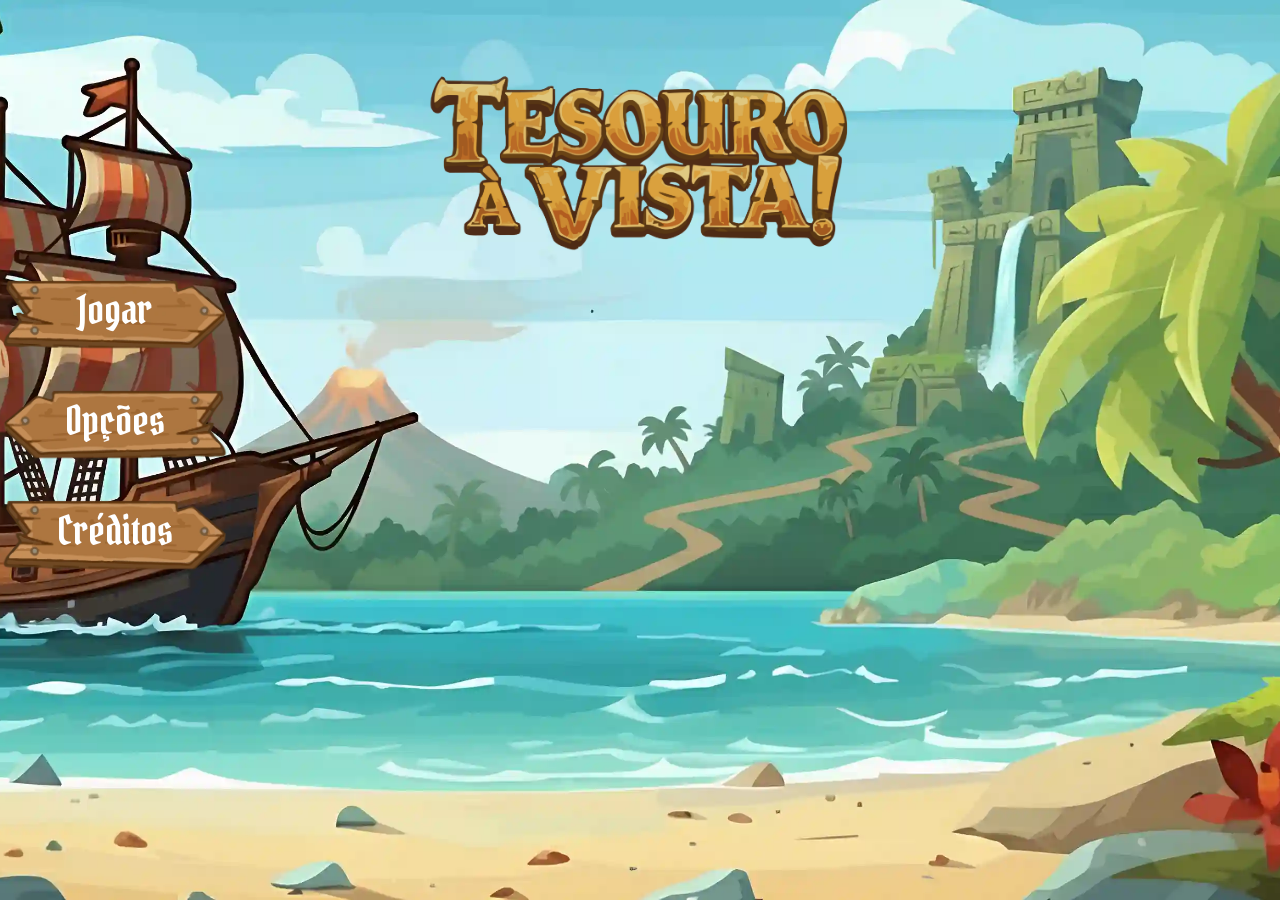
==== commit 6b8b3b5f: "feat: tela para comprar vidas" ====
--- a/index.html
+++ b/index.html
@@ -97,6 +97,27 @@
                 </div>
 
             </section>
+
+            <div id="tela_vidas" class="loja escondido">
+                <p class="loja_texto">Parece que suas vidas acabaram...<br>Quer comprar mais?</p>
+                <div class="loja_imagem">
+                    <img src="game_assets/loja/loja_vidas.webp">
+                    <div class="loja_opcoes">
+                        <img class="loja_opcoes_valores" src="game_assets/loja/opcoes.webp">
+                        <section class="loja_opcoes_botoes">
+                            <button onclick="comprarVida(1)" class="loja_opcoes_botoes_botao">
+                                <img src="game_assets/loja/botao1.webp">
+                            </button>
+                            <button onclick="comprarVida(2)" class="loja_opcoes_botoes_botao">
+                                <img src="game_assets/loja/botao2.webp">
+                            </button>
+                            <button onclick="comprarVida(3)" class="loja_opcoes_botoes_botao">
+                                <img src="game_assets/loja/botao3.webp">
+                            </button>
+                        </section>
+                    </div>
+                </div>
+            </div>
 
             <div id="tela_final">
                 <div id="tela_vitoria_container" class="tela_final_imagem escondido">
--- a/components/styles/creditos.css
+++ b/components/styles/creditos.css
@@ -59,11 +59,11 @@
 
 /* texto dentro da placa */
 button.botao_voltar span {
-    position: absolute; /* agora dentro da placa */
+    position: absolute;
     top: 44%;
     left: 50%;
     transform: translate(-50%, -50%);
-    color: var(--cor-texto, white);
+    color: var(--cor-texto);
     font-family: var(--font-primaria, sans-serif);
     font-size: clamp(1.3rem, 3.7vw, 2.5rem);
     pointer-events: none;
@@ -71,7 +71,7 @@
 }
 
 button.botao_voltar:hover span {
-    color: var(--cor-hover, #ffd700);
+    color: var(--cor-hover);
 }
 
 .creditos_conteudo_principal {
--- a/components/styles/quiz.css
+++ b/components/styles/quiz.css
@@ -156,6 +156,12 @@
     transition: transform 0.2s ease;
 }
 
+.quiz_conteudo_organizacao_quiz_opcoes_resposta.desativado {
+    pointer-events: none;
+    transform: none !important;
+    cursor: default;
+}
+
 .quiz_conteudo_organizacao_quiz_opcoes_resposta:hover {
     transform: scale(1.1);
 }
@@ -165,7 +171,7 @@
     display: flex;
     align-items: center;
     justify-content: center;
-    padding: 1rem 2rem;
+    padding: 1rem 1.5rem;
     width: auto;
     height: auto;
 }
@@ -198,6 +204,93 @@
     color: var(--cor-texto) !important; 
 }
 
+.loja {
+    background-color: rgba(0, 0, 0, 0.85);
+    position: fixed;
+    top: 0;
+    left: 0;
+    width: 100%;
+    height: 100%;
+    z-index: 400;
+    display: flex;
+    justify-content: center;
+    align-items: center;
+    overflow: hidden;
+    flex-direction: column;
+}
+
+.loja_texto {
+    font-size: 2.5rem;
+    font-family: var(--font-primaria);
+    color: var(--cor-hover);
+    text-align: center;
+}
+
+.loja_imagem {
+    position: relative;
+    width: 60vw;       
+    display: flex;
+    justify-content: center;
+    align-items: center;
+}
+
+.loja_imagem > img:first-child {
+    width: 100%;
+    height: auto;
+    display: block;
+}
+
+.loja_opcoes {
+    position: absolute;
+    top: 0;
+    left: 0;
+    width: 100%;
+    height: 100%;
+    
+    pointer-events: none; 
+}
+
+.loja_opcoes_valores {
+    position: absolute;
+    top: 50%;
+    left: 40%;
+    transform: translate(-50%, -50%);
+    width: 50% !important; 
+    height: auto;
+    z-index: 10;
+}
+
+.loja_opcoes_botoes {
+    display: flex;
+    flex-direction: column;
+    
+    position: absolute;
+    top: 50%;
+    right: 25%; 
+    transform: translateY(-45%);
+    
+    pointer-events: auto; 
+    z-index: 20;
+}
+
+.loja_opcoes_botoes_botao {
+    width: 8.5vw;
+    border: none;
+    background: none;
+    cursor: pointer;
+    transition: transform 0.2s ease;
+    padding: 0;
+}
+
+.loja_opcoes_botoes_botao img {
+    width: 100%;
+    display: block;
+}
+
+.loja_opcoes_botoes_botao:hover {
+    transform: scale(1.05);
+}
+
 @media (max-width: 900px) {
     .quiz_conteudo_organizacao {
         flex-direction: column;
@@ -308,4 +401,4 @@
     .quiz_conteudo_organizacao_quiz_opcoes_resposta_texto {
         font-size: 1rem;
     }
-}
+}
--- a/components/styles/tabuleiro.css
+++ b/components/styles/tabuleiro.css
@@ -142,7 +142,7 @@
 .texto_barra {
     margin: 0;
     font-family: var(--font-primaria);
-    font-size: 1.5rem;
+    font-size: 2.6rem !important;
     font-weight: 100;
 }
 
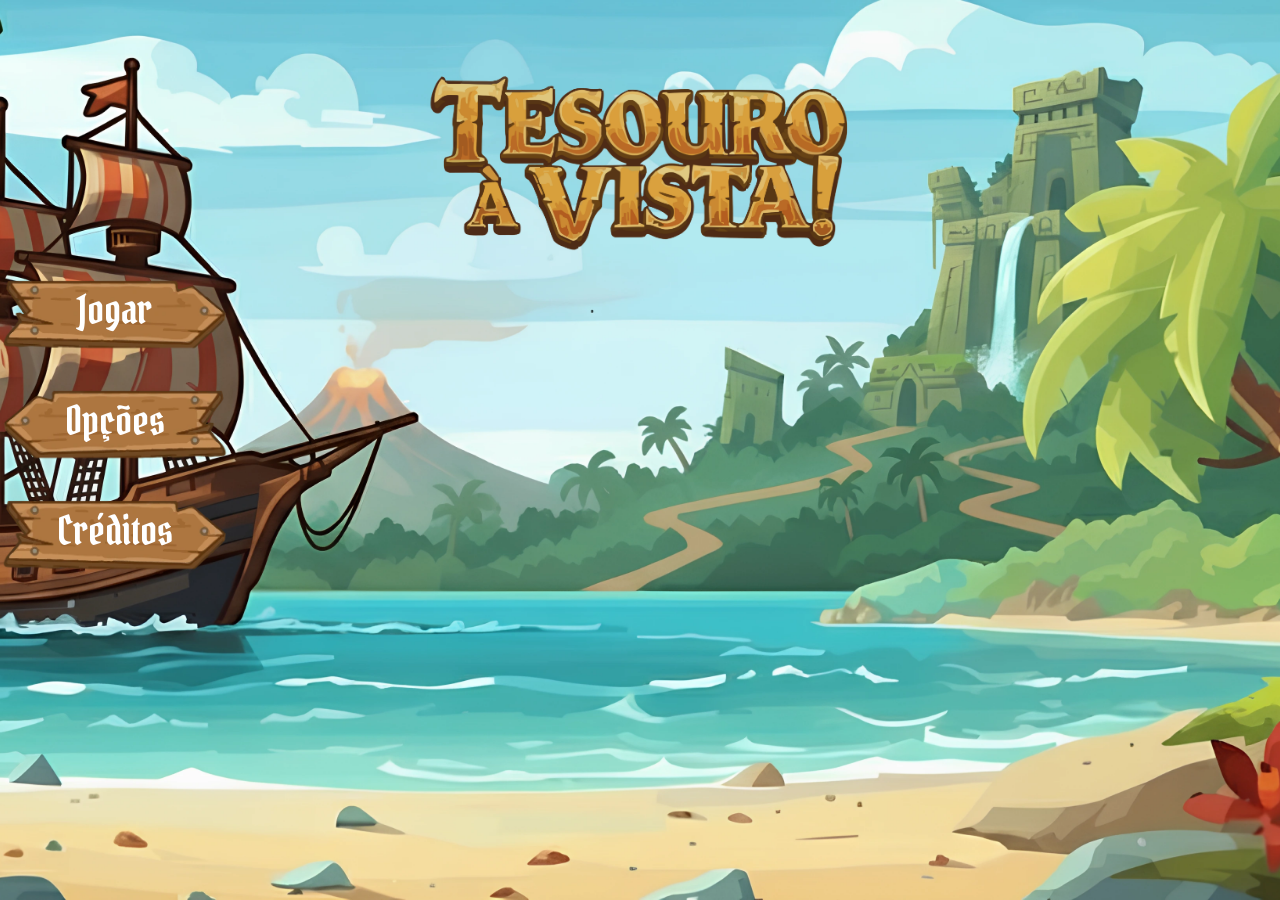
==== commit a57c14aa: "Merge pull request #15 from Mateus-Nepomuceno/develop Develop" ====
--- a/index.html
+++ b/index.html
@@ -97,27 +97,6 @@
                 </div>
 
             </section>
-
-            <div id="tela_vidas" class="loja escondido">
-                <p class="loja_texto">Parece que suas vidas acabaram...<br>Quer comprar mais?</p>
-                <div class="loja_imagem">
-                    <img src="game_assets/loja/loja_vidas.webp">
-                    <div class="loja_opcoes">
-                        <img class="loja_opcoes_valores" src="game_assets/loja/opcoes.webp">
-                        <section class="loja_opcoes_botoes">
-                            <button onclick="comprarVida(1)" class="loja_opcoes_botoes_botao">
-                                <img src="game_assets/loja/botao1.webp">
-                            </button>
-                            <button onclick="comprarVida(2)" class="loja_opcoes_botoes_botao">
-                                <img src="game_assets/loja/botao2.webp">
-                            </button>
-                            <button onclick="comprarVida(3)" class="loja_opcoes_botoes_botao">
-                                <img src="game_assets/loja/botao3.webp">
-                            </button>
-                        </section>
-                    </div>
-                </div>
-            </div>
 
             <div id="tela_final">
                 <div id="tela_vitoria_container" class="tela_final_imagem escondido">
--- a/components/styles/creditos.css
+++ b/components/styles/creditos.css
@@ -59,11 +59,11 @@
 
 /* texto dentro da placa */
 button.botao_voltar span {
-    position: absolute;
+    position: absolute; /* agora dentro da placa */
     top: 44%;
     left: 50%;
     transform: translate(-50%, -50%);
-    color: var(--cor-texto);
+    color: var(--cor-texto, white);
     font-family: var(--font-primaria, sans-serif);
     font-size: clamp(1.3rem, 3.7vw, 2.5rem);
     pointer-events: none;
@@ -71,7 +71,7 @@
 }
 
 button.botao_voltar:hover span {
-    color: var(--cor-hover);
+    color: var(--cor-hover, #ffd700);
 }
 
 .creditos_conteudo_principal {
--- a/components/styles/quiz.css
+++ b/components/styles/quiz.css
@@ -156,12 +156,6 @@
     transition: transform 0.2s ease;
 }
 
-.quiz_conteudo_organizacao_quiz_opcoes_resposta.desativado {
-    pointer-events: none;
-    transform: none !important;
-    cursor: default;
-}
-
 .quiz_conteudo_organizacao_quiz_opcoes_resposta:hover {
     transform: scale(1.1);
 }
@@ -171,7 +165,7 @@
     display: flex;
     align-items: center;
     justify-content: center;
-    padding: 1rem 1.5rem;
+    padding: 1rem 2rem;
     width: auto;
     height: auto;
 }
@@ -204,93 +198,6 @@
     color: var(--cor-texto) !important; 
 }
 
-.loja {
-    background-color: rgba(0, 0, 0, 0.85);
-    position: fixed;
-    top: 0;
-    left: 0;
-    width: 100%;
-    height: 100%;
-    z-index: 400;
-    display: flex;
-    justify-content: center;
-    align-items: center;
-    overflow: hidden;
-    flex-direction: column;
-}
-
-.loja_texto {
-    font-size: 2.5rem;
-    font-family: var(--font-primaria);
-    color: var(--cor-hover);
-    text-align: center;
-}
-
-.loja_imagem {
-    position: relative;
-    width: 60vw;       
-    display: flex;
-    justify-content: center;
-    align-items: center;
-}
-
-.loja_imagem > img:first-child {
-    width: 100%;
-    height: auto;
-    display: block;
-}
-
-.loja_opcoes {
-    position: absolute;
-    top: 0;
-    left: 0;
-    width: 100%;
-    height: 100%;
-    
-    pointer-events: none; 
-}
-
-.loja_opcoes_valores {
-    position: absolute;
-    top: 50%;
-    left: 40%;
-    transform: translate(-50%, -50%);
-    width: 50% !important; 
-    height: auto;
-    z-index: 10;
-}
-
-.loja_opcoes_botoes {
-    display: flex;
-    flex-direction: column;
-    
-    position: absolute;
-    top: 50%;
-    right: 25%; 
-    transform: translateY(-45%);
-    
-    pointer-events: auto; 
-    z-index: 20;
-}
-
-.loja_opcoes_botoes_botao {
-    width: 8.5vw;
-    border: none;
-    background: none;
-    cursor: pointer;
-    transition: transform 0.2s ease;
-    padding: 0;
-}
-
-.loja_opcoes_botoes_botao img {
-    width: 100%;
-    display: block;
-}
-
-.loja_opcoes_botoes_botao:hover {
-    transform: scale(1.05);
-}
-
 @media (max-width: 900px) {
     .quiz_conteudo_organizacao {
         flex-direction: column;
@@ -401,4 +308,4 @@
     .quiz_conteudo_organizacao_quiz_opcoes_resposta_texto {
         font-size: 1rem;
     }
-}+}
--- a/components/styles/tabuleiro.css
+++ b/components/styles/tabuleiro.css
@@ -142,7 +142,7 @@
 .texto_barra {
     margin: 0;
     font-family: var(--font-primaria);
-    font-size: 2.6rem !important;
+    font-size: 1.5rem;
     font-weight: 100;
 }
 
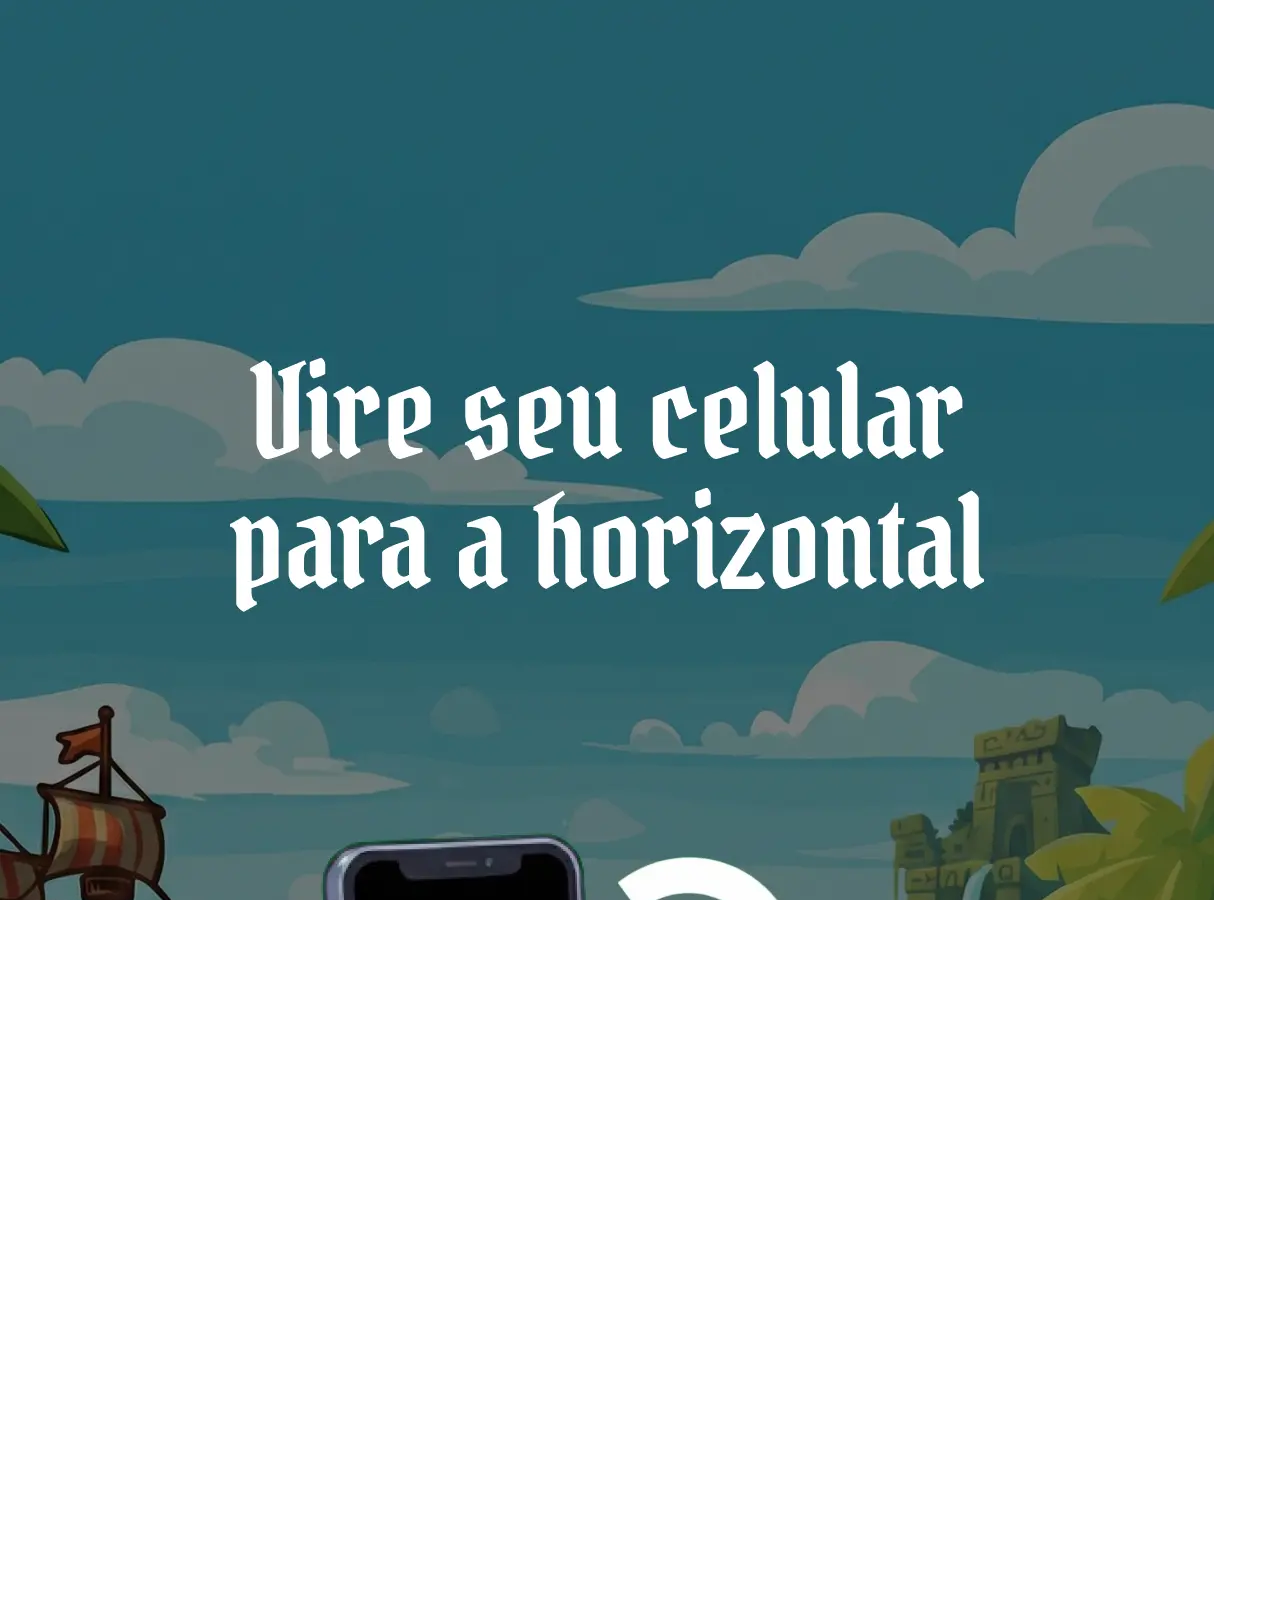
==== commit 1a076d06: "fix: mudando imagem de rotação de tela e corrigindo animação de tela de derrota e vitória" ====
--- a/index.html
+++ b/index.html
@@ -12,10 +12,15 @@
     <link rel="stylesheet" href="components/styles/opcoes.css">
     <link rel="stylesheet" href="components/styles/quiz.css">
     <link rel="stylesheet" href="components/styles/tabuleiro.css">
+    <script src="https://cdn.jsdelivr.net/npm/canvas-confetti@1.9.2/dist/confetti.browser.min.js"></script>
     <script src="components/scripts/index.js" defer></script>
 </head>
 
 <body>
+    <div id="aviso-orientacao">
+        <img src="game_assets/aviso.webp" alt="Vire o celular">
+    </div>
+
     <audio id="musica_fundo" src="game_assets/index/tesouro à vista!.mp3" loop></audio>
     <audio id="som_clique" src="game_assets/tabuleiro/clique.mp3" preload="auto"></audio>
     <audio id="som_pergunta" src="game_assets/tabuleiro/abrirPergunta.mp3" preload="auto"></audio>
@@ -98,6 +103,27 @@
 
             </section>
 
+            <div id="tela_vidas" class="loja escondido">
+                <p class="loja_texto">Parece que suas vidas acabaram...<br>Quer comprar mais?</p>
+                <div class="loja_imagem">
+                    <img src="game_assets/loja/loja_vidas.webp">
+                    <div class="loja_opcoes">
+                        <img class="loja_opcoes_valores" src="game_assets/loja/opcoes.webp">
+                        <section class="loja_opcoes_botoes">
+                            <button onclick="comprarVida(1)" class="loja_opcoes_botoes_botao">
+                                <img src="game_assets/loja/botao1.webp">
+                            </button>
+                            <button onclick="comprarVida(2)" class="loja_opcoes_botoes_botao">
+                                <img src="game_assets/loja/botao2.webp">
+                            </button>
+                            <button onclick="comprarVida(3)" class="loja_opcoes_botoes_botao">
+                                <img src="game_assets/loja/botao3.webp">
+                            </button>
+                        </section>
+                    </div>
+                </div>
+            </div>
+
             <div id="tela_final">
                 <div id="tela_vitoria_container" class="tela_final_imagem escondido">
                     <div class="fundo_wrapper">
@@ -125,7 +151,7 @@
                         <div class="derrota_conteudo">
                             <div id="moedas_derrota" class="moedas_final"></div>
 
-                            <button onclick="tocarSomClique(); esconderTelaDerrota(); reiniciarJogo()"
+                            <button onclick="esconderTelaDerrota(); tocarSomClique(); reiniciarJogo();"
                                 class="reiniciar_jogo" id="reiniciar_jogo_derrota">
                                 <div class="reiniciar_imagem">
                                     <img src="game_assets/tabuleiro/iconebarra.webp">
@@ -158,42 +184,130 @@
                     <h1>Escolha o Mapa</h1>
                 </section>
                 <section class="jogar_conteudo_mapas">
+
                     <div class="jogar_conteudo_mapas_ilha">
                         <h2 class="jogar_conteudo_mapas_ordem_texto">Ilha dos Números</h2>
-                        <button onclick="tocarSomClique(); carregarMapa('ilha')"
-                            class="jogar_conteudo_mapas_ordem_imagem">
-                            <img class="jogar_conteudo_mapas_ordem_imagem_ilha" src="game_assets/jogar/Ilha.webp">
-                        </button>
-                    </div>
+                        <div class="mapa-wrapper-relativo">
+                            <button onclick="tocarSomClique(); carregarMapa('ilha')" class="jogar_conteudo_mapas_ordem_imagem">
+                                <img class="jogar_conteudo_mapas_ordem_imagem_ilha" src="game_assets/jogar/Ilha.webp">
+                            </button>
+
+                            <div id="overlay-ilha" class="overlay-vitoria escondido">
+                                <div class="overlay-itens">
+                                    <div class="pergaminho-container">
+                                        <img src="game_assets/jogar/pergaminho_fundo.png" class="pergaminho-bg">
+                                        
+                                        <div class="medalhas-wrapper">
+                                            <img id="bronze-ilha" src="game_assets/jogar/bronze.png" class="medalha medalha-bronze escondido">
+                                            <img id="prata-ilha" src="game_assets/jogar/prata.png" class="medalha medalha-prata escondido">
+                                            <img id="ouro-ilha" src="game_assets/jogar/ouro.png" class="medalha medalha-ouro escondido">
+                                        </div>
+
+                                        <button onclick="tocarSomClique(); carregarMapa('ilha')" class="btn-reiniciar-icone">
+                                            <img src="game_assets/jogar/reiniciar_botao.png" alt="Reiniciar">
+                                        </button>
+                                    </div>
+                                </div>
+                            </div>
+                        </div>
+                    </div>
+
                     <div class="jogar_conteudo_mapas_caverna">
                         <h2 class="jogar_conteudo_mapas_ordem_texto">Gruta da Geografia</h2>
-                        <button onclick="tocarSomClique(); carregarMapa('caverna')"
-                            class="jogar_conteudo_mapas_ordem_imagem" href="#">
-                            <img class="jogar_conteudo_mapas_ordem_imagem_caverna" src="game_assets/jogar/caverna.webp">
-                        </button>
-                    </div>
+                        <div class="mapa-wrapper-relativo">
+                            <button onclick="tocarSomClique(); carregarMapa('caverna')" class="jogar_conteudo_mapas_ordem_imagem">
+                                <img class="jogar_conteudo_mapas_ordem_imagem_caverna" src="game_assets/jogar/caverna.webp">
+                            </button>
+                            <div id="overlay-caverna" class="overlay-vitoria escondido">
+                                <div class="overlay-itens">
+                                    <div class="pergaminho-container">
+                                        <img src="game_assets/jogar/pergaminho_fundo.png" class="pergaminho-bg">
+                                        <div class="medalhas-wrapper">
+                                            <img id="bronze-caverna" src="game_assets/jogar/bronze.png" class="medalha medalha-bronze escondido">
+                                            <img id="prata-caverna" src="game_assets/jogar/prata.png" class="medalha medalha-prata escondido">
+                                            <img id="ouro-caverna" src="game_assets/jogar/ouro.png" class="medalha medalha-ouro escondido">
+                                        </div>
+                                        <button onclick="tocarSomClique(); carregarMapa('caverna')" class="btn-reiniciar-icone">
+                                            <img src="game_assets/jogar/reiniciar_botao.png" alt="Reiniciar">
+                                        </button>
+                                    </div>
+                                </div>
+                            </div>
+                        </div>
+                    </div>
+
                     <div class="jogar_conteudo_mapas_deserto">
                         <h2 class="jogar_conteudo_mapas_ordem_texto">Deserto dos Fatos</h2>
-                        <button onclick="tocarSomClique(); carregarMapa('deserto')"
-                            class="jogar_conteudo_mapas_ordem_imagem" href="#">
-                            <img class="jogar_conteudo_mapas_ordem_imagem_deserto" src="game_assets/jogar/deserto.webp">
-                        </button>
-                    </div>
+                        <div class="mapa-wrapper-relativo">
+                            <button onclick="tocarSomClique(); carregarMapa('deserto')" class="jogar_conteudo_mapas_ordem_imagem">
+                                <img class="jogar_conteudo_mapas_ordem_imagem_deserto" src="game_assets/jogar/deserto.webp">
+                            </button>
+                            <div id="overlay-deserto" class="overlay-vitoria escondido">
+                                <div class="overlay-itens">
+                                    <div class="pergaminho-container">
+                                        <img src="game_assets/jogar/pergaminho_fundo.png" class="pergaminho-bg">
+                                        <div class="medalhas-wrapper">
+                                            <img id="bronze-deserto" src="game_assets/jogar/bronze.png" class="medalha medalha-bronze escondido">
+                                            <img id="prata-deserto" src="game_assets/jogar/prata.png" class="medalha medalha-prata escondido">
+                                            <img id="ouro-deserto" src="game_assets/jogar/ouro.png" class="medalha medalha-ouro escondido">
+                                        </div>
+                                        <button onclick="tocarSomClique(); carregarMapa('deserto')" class="btn-reiniciar-icone">
+                                            <img src="game_assets/jogar/reiniciar_botao.png" alt="Reiniciar">
+                                        </button>
+                                    </div>
+                                </div>
+                            </div>
+                        </div>
+                    </div>
+
                     <div class="jogar_conteudo_mapas_oceano">
                         <h2 class="jogar_conteudo_mapas_ordem_texto">Oceano da Ciência</h2>
-                        <button onclick="tocarSomClique(); carregarMapa('oceano')"
-                            class="jogar_conteudo_mapas_ordem_imagem">
-                            <img class="jogar_conteudo_mapas_ordem_imagem_oceano" src="game_assets/jogar/oceano.webp">
-                        </button>
-                    </div>
+                        <div class="mapa-wrapper-relativo">
+                            <button onclick="tocarSomClique(); carregarMapa('oceano')" class="jogar_conteudo_mapas_ordem_imagem">
+                                <img class="jogar_conteudo_mapas_ordem_imagem_oceano" src="game_assets/jogar/oceano.webp">
+                            </button>
+                            <div id="overlay-oceano" class="overlay-vitoria escondido">
+                                <div class="overlay-itens">
+                                    <div class="pergaminho-container">
+                                        <img src="game_assets/jogar/pergaminho_fundo.png" class="pergaminho-bg">
+                                        <div class="medalhas-wrapper">
+                                            <img id="bronze-oceano" src="game_assets/jogar/bronze.png" class="medalha medalha-bronze escondido">
+                                            <img id="prata-oceano" src="game_assets/jogar/prata.png" class="medalha medalha-prata escondido">
+                                            <img id="ouro-oceano" src="game_assets/jogar/ouro.png" class="medalha medalha-ouro escondido">
+                                        </div>
+                                        <button onclick="tocarSomClique(); carregarMapa('oceano')" class="btn-reiniciar-icone">
+                                            <img src="game_assets/jogar/reiniciar_botao.png" alt="Reiniciar">
+                                        </button>
+                                    </div>
+                                </div>
+                            </div>
+                        </div>
+                    </div>
+
                     <div class="jogar_conteudo_mapas_floresta">
                         <h2 class="jogar_conteudo_mapas_ordem_texto">Floresta das Letras</h2>
-                        <button onclick="tocarSomClique(); carregarMapa('floresta')"
-                            class="jogar_conteudo_mapas_ordem_imagem">
-                            <img class="jogar_conteudo_mapas_ordem_imagem_floresta"
-                                src="game_assets/jogar/floresta.webp">
-                        </button>
-                    </div>
+                        <div class="mapa-wrapper-relativo">
+                            <button onclick="tocarSomClique(); carregarMapa('floresta')" class="jogar_conteudo_mapas_ordem_imagem">
+                                <img class="jogar_conteudo_mapas_ordem_imagem_floresta" src="game_assets/jogar/floresta.webp">
+                            </button>
+                            <div id="overlay-floresta" class="overlay-vitoria escondido">
+                                <div class="overlay-itens">
+                                    <div class="pergaminho-container">
+                                        <img src="game_assets/jogar/pergaminho_fundo.png" class="pergaminho-bg">
+                                        <div class="medalhas-wrapper">
+                                            <img id="bronze-floresta" src="game_assets/jogar/bronze.png" class="medalha medalha-bronze escondido">
+                                            <img id="prata-floresta" src="game_assets/jogar/prata.png" class="medalha medalha-prata escondido">
+                                            <img id="ouro-floresta" src="game_assets/jogar/ouro.png" class="medalha medalha-ouro escondido">
+                                        </div>
+                                        <button onclick="tocarSomClique(); carregarMapa('floresta')" class="btn-reiniciar-icone">
+                                            <img src="game_assets/jogar/reiniciar_botao.png" alt="Reiniciar">
+                                        </button>
+                                    </div>
+                                </div>
+                            </div>
+                        </div>
+                    </div>
+
                 </section>
             </section>
         </div>
@@ -266,7 +380,7 @@
             <div class="conteudo_opcoes_container">
 
                 <div class="conteudo_opcao">
-                    <button onclick="tocarSomClique(); mostrarAba('aba_mapas')">
+                    <button onclick="tocarSomClique(); mostrarAba('aba_mapas'); verificarProgressoMapas()">
                         <div class="conteudo_opcao_imagem">
                             <img src="game_assets/index/placa.webp">
                             <div class="conteudo_opcao_imagem_texto">
--- a/components/styles/tabuleiro.css
+++ b/components/styles/tabuleiro.css
@@ -8,6 +8,7 @@
     left: 0;
     width: 100vw;
     height: 100vh;
+    height: 100dvh;
     z-index: 200;
     display: flex;
     justify-content: center;
@@ -25,6 +26,7 @@
     max-width: 100%;
     aspect-ratio: 16 / 9;
     max-height: 100vh;
+    max-height: 100dvh;
     background-image: url(../../game_assets/tabuleiro/ilha/mapa.webp);
     background-repeat: no-repeat;
     background-position: center;
@@ -97,14 +99,14 @@
 
 .tabuleiro_pontuacao {
     width: 100%;
-    max-width: 200px;
+    max-width: 220px;
 }
 
 .tabuleiro_pontuacao_placa {
     position: relative;
     display: flex;
     justify-content: flex-end;
-    width: 100%;
+    width: 110%;
 }
 
 .tabuleiro_pontuacao_placa img {
@@ -141,9 +143,15 @@
 
 .texto_barra {
     margin: 0;
+    font-family: var(--font-secundaria);
+    font-size: clamp(2.9rem, 6vw, 3.3rem);
+    font-weight: 100;
+}
+
+.hud-texto {
     font-family: var(--font-primaria);
-    font-size: 1.5rem;
-    font-weight: 100;
+    font-size: 2.2rem;
+    font-weight: 300;
 }
 
 #protagonista {
@@ -200,15 +208,42 @@
 }
 
 .tela_final_imagem {
-    transition: opacity 1.5s ease-in-out;
-    display: none;
     position: fixed;
     inset: 0;
     z-index: 1000;
+    display: block !important;
+    opacity: 0;
+    visibility: hidden;
+    pointer-events: none;
+    transform: scale(0.8);
+}
+
+.tela_final_imagem.escondido {
+    display: block !important;
+    opacity: 0;
+    visibility: hidden;
+    pointer-events: none;
 }
 
 .tela_final_imagem.mostrar {
-    display: block;
+    opacity: 1;
+    visibility: visible;
+    pointer-events: auto;
+    transform: scale(1);
+    transition: opacity 0.3s ease-out, transform 0.3s cubic-bezier(0.18, 0.89, 0.32, 1.28), visibility 0.3s;
+}
+
+.derrota_conteudo,
+.vitoria_conteudo {
+    opacity: 0;
+    transform: translate(-50%, -50%);
+}
+
+.tela_final_imagem.mostrar .derrota_conteudo,
+.tela_final_imagem.mostrar .vitoria_conteudo {
+    opacity: 1;
+    transform: translate(-50%, -50%);
+    transition: opacity 0.4s ease 0.1s, transform 0.4s ease 0.1s;
 }
 
 .tela_final_imagem .fundo_derrota,
@@ -225,13 +260,12 @@
 .vitoria_conteudo {
     position: absolute;
     top: 60%;
-    left: 60%;
+    left: 59%;
     display: flex;
     flex-direction: column;
     align-items: center;
     justify-content: center;
     gap: clamp(0.2rem, 0.4vh, 0.6rem);
-    transform: translate(-50%, -50%);
     z-index: 10;
     padding: 1rem;
     text-align: center;
@@ -248,11 +282,6 @@
     width: clamp(3.3rem, 5.3vw, 4.3rem);
     height: clamp(3.3rem, 5.3vw, 4.3rem);
     object-fit: contain;
-}
-
-.texto_barra {
-    font-size: clamp(2.9rem, 6vw, 3.3rem);
-    font-family: var(--font-secundaria);
 }
 
 .reiniciar_jogo {
@@ -299,90 +328,83 @@
 }
 
 @media (max-width: 1024px) and (orientation: landscape) {
-
+    
+    .tabuleiro_conteudo_espacamento {
+        padding: 0.5rem 1rem;
+    }
+
+    .tabuleiro_conteudo_espacamento_cabecalho {
+        width: 130px !important;
+        max-width: 20vw;
+    }
+
+    .tabuleiro_conteudo_espacamento_cabecalho_imagem_texto {
+        font-size: 1.4rem !important;
+        top: 45%;
+    }
+
+    .tabuleiro_conteudo_espacamento_pontuacao {
+        width: auto;
+        min-width: 130px;
+    }
+
+    .tabuleiro_pontuacao {
+        max-width: 140px !important;
+    }
+
+    .hud-texto {
+        font-size: 1.7rem !important;
+        line-height: 1;
+    }
+
+    .icone-rodape {
+        height: 1.7rem !important;
+        max-height: 60px;
+        width: auto;
+    }
+
+    .tabuleiro_pontuacao_placa_texto {
+        gap: 5%;
+    }
+
+    .tela_final_imagem {
+        width: 100vw;
+        height: 100vh;
+        height: 100dvh;
+    }
+    
     .tela_final_imagem .fundo_derrota,
     .tela_final_imagem .fundo_vitoria {
         width: 100%;
         height: 100%;
-        object-fit: cover !important;
-        object-position: center;
-    }
-
-    .tela_final_imagem {
-        width: 100vw;
-        height: 100vh;
-        overflow: hidden;
+        object-fit: cover;
     }
 
     .derrota_conteudo,
     .vitoria_conteudo {
+        position: absolute;
         top: 43%;
         left: 14%;
-        transform: none;
-        margin: 0 auto;
+        transform: translate(0, 0); 
+        margin: 0; 
         padding: 0.2rem;
-        width: 90%;
+        width: 90%; 
         gap: clamp(0.3rem, 1.2vh, 1.2rem);
-        display: flex;
-        flex-direction: column;
-        align-items: center;
-        justify-content: center;
+        align-items: center; 
+        text-align: center;
+    }
+
+    .tela_final_imagem.mostrar .derrota_conteudo,
+    .tela_final_imagem.mostrar .vitoria_conteudo {
+        transform: translate(0, 0);
     }
 
     .vitoria_conteudo {
-        top: 48%;
-    }
-
-    .reiniciar_jogo {
-        width: clamp(100px, 32vw, 170px);
-        margin-top: 0.2rem;
-    }
-
-    .reiniciar_imagem_texto,
-    .menu_imagem_texto {
-        font-size: clamp(0.7rem, 3vw, 1.6rem);
-    }
-
-    .moedas_final_conteudo img {
-        width: clamp(1.4rem, 5vw, 2.3rem);
-        height: clamp(1.4rem, 5vw, 2.3rem);
+        top: 40%;
+        left: 16%;
     }
 
     .texto_barra {
         font-size: clamp(1.1rem, 3.5vw, 1.8rem);
     }
-}
-
-@media (max-width: 768px) and (orientation: landscape) {
-    .derrota_conteudo,
-    .vitoria_conteudo {
-        top: 44%;
-        left: 12%;
-        width: 95%;
-        padding: 0.2rem;
-        gap: clamp(0.25rem, 1.2vh, 1rem);
-    }
-
-    .vitoria_conteudo {
-        top: 48%;
-    }
-
-    .reiniciar_jogo {
-        width: clamp(70px, 45vw, 130px);
-        margin-top: 0.15rem;
-    }
-
-    .reiniciar_imagem_texto,
-    .menu_imagem_texto {
-        font-size: clamp(0.7rem, 3vw, 1.6rem);
-    }
-
-    .moedas_final_conteudo img {
-        width: clamp(0.9rem, 7vw, 2.5rem);
-        height: clamp(0.9rem, 7vw, 2.5rem);
-    }
-
-    .texto_barra {
-        font-size: clamp(1.9rem, 4.5vw, 1.3rem);
-    }
-}
+}
